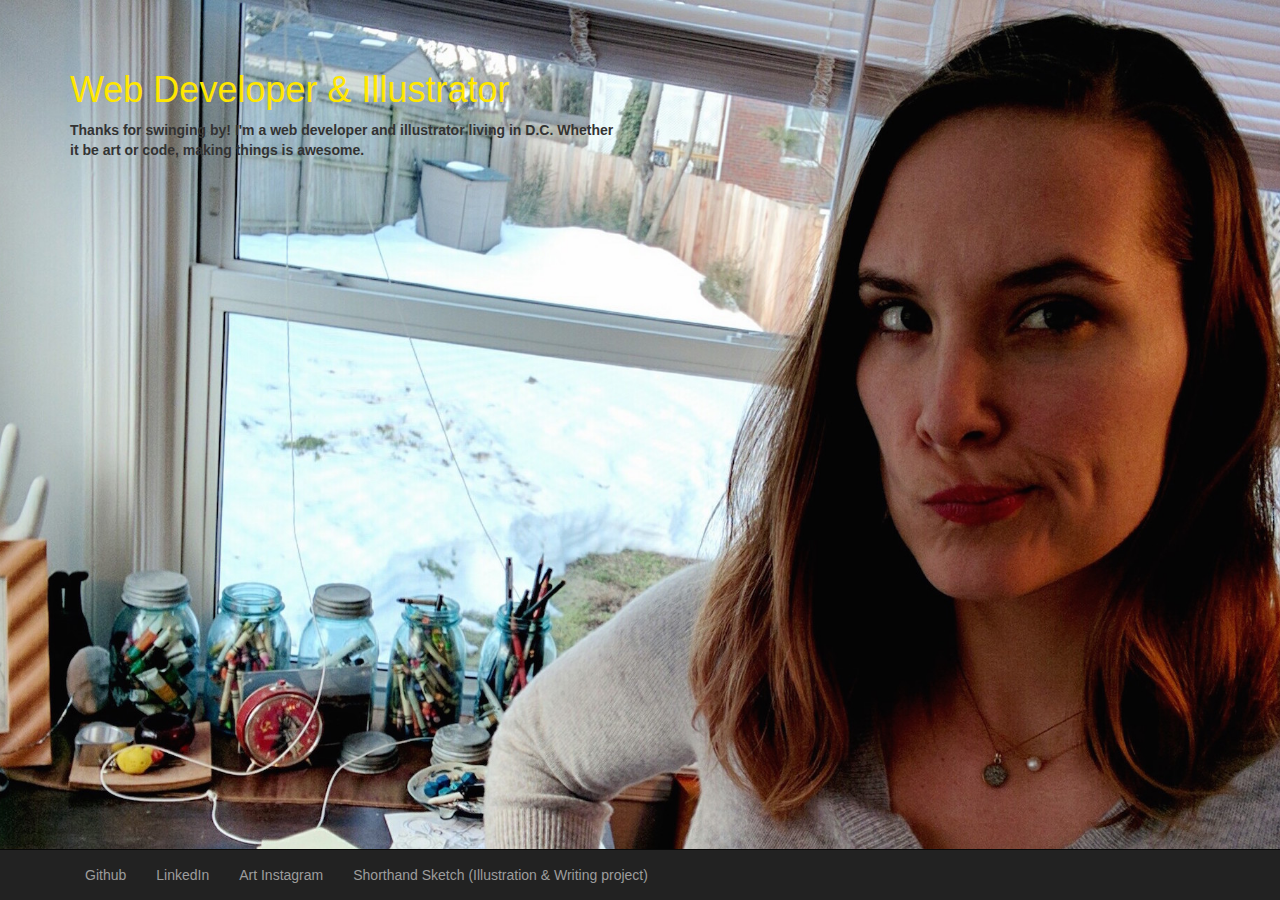
==== index.html @ 0d4d0761 "Initial commit for basic personal site" ====
<!DOCTYPE html>
<html class="full" lang="en">
<!-- Make sure the <html> tag is set to the .full CSS class. Change the background image in the full.css file. -->

<head>

    <meta charset="utf-8">
    <meta http-equiv="X-UA-Compatible" content="IE=edge">
    <meta name="viewport" content="width=device-width, initial-scale=1">
    <meta name="description" content="">
    <meta name="author" content="">

    <title>Lydia Koller</title>

    <!-- Bootstrap Core CSS -->
    <link href="css/bootstrap.min.css" rel="stylesheet">

    <!-- Custom CSS -->
    <link href="css/the-big-picture.css" rel="stylesheet">
    <link rel="apple-touch-icon" sizes="57x57" href="images/lkfavicon/apple-icon-57x57.png">
    <link rel="apple-touch-icon" sizes="60x60" href="images/lkfavicon/apple-icon-60x60.png">
    <link rel="apple-touch-icon" sizes="72x72" href="images/lkfavicon/apple-icon-72x72.png">
    <link rel="apple-touch-icon" sizes="76x76" href="images/lkfavicon/apple-icon-76x76.png">
    <link rel="apple-touch-icon" sizes="114x114" href="images/lkfavicon/apple-icon-114x114.png">
    <link rel="apple-touch-icon" sizes="120x120" href="images/lkfavicon/apple-icon-120x120.png">
    <link rel="apple-touch-icon" sizes="144x144" href="images/lkfavicon/apple-icon-144x144.png">
    <link rel="apple-touch-icon" sizes="152x152" href="images/lkfavicon/apple-icon-152x152.png">
    <link rel="apple-touch-icon" sizes="180x180" href="images/lkfavicon/apple-icon-180x180.png">
    <link rel="icon" type="image/png" sizes="192x192"  href="images/lkfavicon/android-icon-192x192.png">
    <link rel="icon" type="image/png" sizes="32x32" href="images/lkfavicon/favicon-32x32.png">
    <link rel="icon" type="image/png" sizes="96x96" href="images/lkfavicon/favicon-96x96.png">
    <link rel="icon" type="image/png" sizes="16x16" href="images/lkfavicon/favicon-16x16.png">
    <link rel="manifest" href="/manifest.json">
    <meta name="msapplication-TileColor" content="#ffffff">
    <meta name="msapplication-TileImage" content="/ms-icon-144x144.png">
    <meta name="theme-color" content="#ffffff">

    <!-- HTML5 Shim and Respond.js IE8 support of HTML5 elements and media queries -->
    <!-- WARNING: Respond.js doesn't work if you view the page via file:// -->
    <!--[if lt IE 9]>
        <script src="https://oss.maxcdn.com/libs/html5shiv/3.7.0/html5shiv.js"></script>
        <script src="https://oss.maxcdn.com/libs/respond.js/1.4.2/respond.min.js"></script>
    <![endif]-->

</head>

<body>
<div class='svg-container'>
<svg class='glasses' 
   xmlns="http://www.w3.org/2000/svg"
   version="1.1"
   id="svg2"
   viewBox="0 0 318.89745 141.73226">
    <defs>
        <style type="text/css"><![CDATA[
            .path {
              stroke-dasharray: 2000;
              stroke-dashoffset: 2000;
              animation: dash 5s linear alternate infinite;
            }

            @keyframes dash {
              from {
                stroke-dashoffset: 1800;
              }
              to {
                stroke-dashoffset: 0;
              }
            }
        ]]></style>
     </defs>
  <g transform="translate(0,-910.63)" id="layer1">
    <path class='path' id="path4163" d="m 65.714285,922.36221 c -11.83126,-1.97664 -22.19126,5.01395 -30.83941,12.20451 -6.64021,8.61603 -15.85119,15.99269 -19.19604,26.60498 -4.42907,12.50312 -4.09666,26.69897 0.74974,39.0476 5.80183,6.5953 8.53224,14.5925 14.38923,21.7206 8.81815,10.732 26.13928,12.9311 40.09952,15.3319 12.12028,2.3614 22.758,-3.9646 32.979645,-9.4031 9.39694,-5.7414 15.34389,-15.3338 22.39797,-23.5597 6.50386,-10.0876 4.55341,-25.10957 0.69994,-36.12469 -5.99714,-13.16924 -14.57834,-24.97436 -25.54013,-34.43916 -9.240865,-8.67185 -21.280315,-14.51337 -34.464925,-14.24008 -16.45422,0.34106 -26.85562,14.30838 -34.69039,26.59547 -7.36517,10.30095 -12.79294,22.27262 -12.25243,35.50757 0.42419,10.38665 -1.68826,21.20439 0.15842,31.38419 2.04737,8.7653 7.4104,16.5759 16.38777,19.7751 18.5966,6.627 40.48943,9.4179 57.82469,-1.6177 13.402515,-7.7029 22.319355,-20.8707 31.296395,-33.0732 7.08197,-10.12275 2.51685,-25.29158 11.4544,-32.51362 9.37314,-7.57403 24.01817,-7.95669 35.86036,-4.58583 6.24189,7.74107 11.9235,3.35488 10.86414,-5.84489 -0.52874,-10.53938 6.96863,-17.65842 15.0356,-22.92078 9.98559,-6.39323 21.84551,-9.82288 33.55818,-11.10259 11.49222,-1.25562 24.55427,-3.71636 34.50207,3.52646 7.085,11.08055 16.39312,20.79787 21.87325,32.71675 3.82524,8.31961 8.7607,16.75956 7.39631,26.4562 -1.28365,10.18867 -8.78476,17.5724 -12.24068,26.9173 -5.04463,9.5273 -12.84433,18.7379 -24.56071,19.0416 -12.56173,1.7093 -25.92023,3.9406 -38.16516,0.4866 -10.04876,-2.8345 -20.2814,-8.3166 -26.49468,-16.7075 -7.36431,-9.9454 -9.97709,-23.13315 -9.77995,-35.81394 -0.34345,-11.18024 -0.82612,-22.82001 5.86648,-32.48258 6.4261,-11.43966 19.81294,-15.73438 29.52468,-23.3558 11.55925,-4.03325 24.1796,-3.0981 36.25726,-2.93209 10.05565,1.21051 14.46978,11.91125 22.02485,17.50495 8.47956,5.0986 14.06313,13.61546 17.19177,22.52862 2.58596,7.36712 0.20463,15.64529 0.54613,23.417 1.25916,9.55706 -3.29138,18.34364 -7.85715,26.37844 -6.27705,11.0463 -12.08134,23.9673 -25.40242,28.0295 -9.66521,3.2616 -20.02867,4.5024 -30.18175,4.2008 -10.92738,-0.3247 -22.80077,0.568 -32.15779,-6.4416 -9.39177,-5.2664 -15.1497,-15.2352 -18.77913,-25.0074 -4.97839,-13.4043 -4.33461,-28.52386 -2.87711,-42.80023 2.47671,-10.95517 7.41476,-21.76525 15.29743,-29.82068 l 1.95792,-1.01755"
       style="fill:none;fill-rule:evenodd;stroke:#ec20b0;stroke-width:6;stroke-linecap:butt;stroke-linejoin:miter;stroke-miterlimit:4;stroke-opacity:1" />
  </g>
</svg>
</div>
<div class="svg-container">
    <svg class='mustache'
       xmlns="http://www.w3.org/2000/svg"
       xmlns:sodipodi="http://sodipodi.sourceforge.net/DTD/sodipodi-0.dtd"
       xmlns:inkscape="http://www.inkscape.org/namespaces/inkscape"
       viewBox="0 0 418 150"
       preserveAspectRatio="none"
       id="svg2"
       version="1.1"
       inkscape:version="0.91 r13725"
       sodipodi:docname="smooth-mustache.svg">
        <defs>
            <style type="text/css"><![CDATA[
                .path {
                  stroke-dasharray: 2000;
                  stroke-dashoffset: 2000;
                  animation: dash 5s linear alternate infinite;
                }

                @keyframes dash {
                  from {
                    stroke-dashoffset: 2000;
                  }
                  to {
                    stroke-dashoffset: 0;
                  }
                }
            ]]></style>
         </defs>

      <g
         inkscape:label="Layer 1"
         id="layer1"
         transform="translate(0,-882.28411)">

    <path class="path" style="fill:none;fill-rule:evenodd;stroke:#ffe700;stroke-width:6.5;stroke-linecap:butt;stroke-linejoin:miter;stroke-miterlimit:4;stroke-opacity:1" d="m 69.992793,970.75733 c -0.52612,7.98532 8.10312,8.57446 13.31355,8.24872 5.97089,-0.37328 12.57081,-5.4603 13.96057,-11.27918 1.82303,-7.633 -3.35149,-16.79352 -9.65043,-21.47427 -8.04429,-5.97772 -20.71968,-8.10023 -29.81395,-3.88859 -8.40632,3.89304 -12.94327,14.50373 -15.08386,23.34255 -1.19039,10.4264 2.64968,20.17895 9.09137,27.27412 6.68751,7.36592 17.10323,10.90752 27.27412,12.12182 10.7649,1.4729 23.060547,2.6352 33.420147,-2.3329 9.10136,-2.3677 14.15594,-6.13609 20.63232,-10.2677 9.35324,-5.96683 15.7089,-14.96695 26.0066,-20.77093 10.26355,-5.25874 22.86717,-13.66076 36.91372,-7.21311 3.85876,1.77125 8.73461,16.12844 12.32674,3.20901 1.08227,-6.73147 14.74372,-10.77937 23.13168,-10.10897 9.83604,0.78614 20.00145,5.22973 24.89791,16.01205 2.99056,8.26993 10.13572,13.75434 17.14704,18.31139 8.62542,5.60617 18.92997,8.96986 29.15146,10.13076 13.49351,1.5325 28.47404,1.9015 40.50216,-4.40309 12.08653,-6.33518 23.50089,-17.70942 26.79415,-30.95229 2.57361,-10.34903 -0.41311,-22.92856 -7.17021,-31.17886 -6.78684,-8.28661 -18.61842,-14.22871 -29.28304,-13.23123 -9.44706,0.8836 -21.87869,6.94893 -23.31646,16.32766 -1.72741,11.26805 9.26464,24.97325 20.85056,27.10774 10.51146,4.75063 18.54674,-10.02572 14.67549,-16.19791 -3.19087,-5.0874 -17.45391,-3.29487 -17.28553,5.07743 l 0.11294,0.98349 2.0203,3.03046"
        />
  </g>
</svg>
</div>

    <!-- Navigation -->
    <nav class="navbar navbar-inverse navbar-fixed-bottom" role="navigation">
        <div class="container">
            <!-- Brand and toggle get grouped for better mobile display -->
            <div class="navbar-header">
                <button type="button" class="navbar-toggle" data-toggle="collapse" data-target="#bs-example-navbar-collapse-1">
                    <span class="sr-only">Toggle navigation</span>
                    <span class="icon-bar"></span>
                    <span class="icon-bar"></span>
                    <span class="icon-bar"></span>
                </button>
            </div>
            <!-- Collect the nav links, forms, and other content for toggling -->
            <div class="collapse navbar-collapse" id="bs-example-navbar-collapse-1">
                <ul class="nav navbar-nav"style="color:#ff69b4">
                    <li>
                        <a href="https://www.github.com/lydiakoller" target="_blank">Github</a>
                    </li>
                    <li>
                        <a href="https://www.linkedin.com/in/lydiakoller" target="_blank">LinkedIn</a>
                    </li>
                    <li>
                        <a href="http://www.instagram.com/iforgotmyeverything/" target="_blank">Art Instagram</a>
                    </li>
                    <li>
                        <a href="http://www.shorthandsketch.com" target="_blank">Shorthand Sketch (Illustration & Writing project)</a>
                    </li>
                </ul>
            </div>
            <!-- /.navbar-collapse -->
        </div>
        <!-- /.container -->
    </nav>

    <!-- Page Content -->
    <div class="container">
        <div class="row">
            <div class="col-md-6 col-sm-12">
                <h1>Web Developer & Illustrator</h1>
                <p><strong>Thanks for swinging by! I'm a web developer and illustrator living in D.C. Whether it be art or code, making things is awesome.</strong></p>
            </div>
        </div>


        <!-- /.row -->
    <!-- /.container -->

    <!-- jQuery -->
    <script src="js/jquery.js"></script>

    <!-- Bootstrap Core JavaScript -->
    <script src="js/bootstrap.min.js"></script>

</body>

</html>
---- css/the-big-picture.css ----
/*!
 * Start Bootstrap - The Big Picture HTML Template (http://startbootstrap.com)
 * Code licensed under the Apache License v2.0.
 * For details, see http://www.apache.org/licenses/LICENSE-2.0.
 */

body {
	margin-top: 50px;
	margin-bottom: 50px;
	background: none;
}
h1{
    color: #ffe700;
}
@media (max-width: 600px){
    h1{
        margin-top: 126%;
    }
}

.full {
  background: url('./../images/background-me.png') no-repeat center center fixed; 
  -webkit-background-size: cover;
  -moz-background-size: cover;
  -o-background-size: cover;
  background-size: cover;
}
@media (max-width: 600px) {
  .full {
      background: url('./../images/smaller-background-me.jpg') no-repeat center center fixed; 
      background-size: 105%;
      margin-top: -10px;
  }
}
.glasses{
    display:inline-block;
    transform: scale(.55, .55)
               translate(168%, 32%);
}
@media (max-width: 600px) {
  .glasses {
        display:inline-block;
        transform: scale(1.3, 1.3)
                   translate(40%, 123%);
  }
}
.mustache{
    display:inline-block;
    transform: scale(.75, .75)
               translate(123%, 103%);
}
.svg-container{
    width: 50%;
    height: 0;
    position:relative;
}
svg {
    position: absolute;
    top: 0;
    left: 0;
}
@media (max-width: 600px) {
  .mustache {
      transform: scale(1.5, 1.5)
                 translate(34%, 227%);
  }
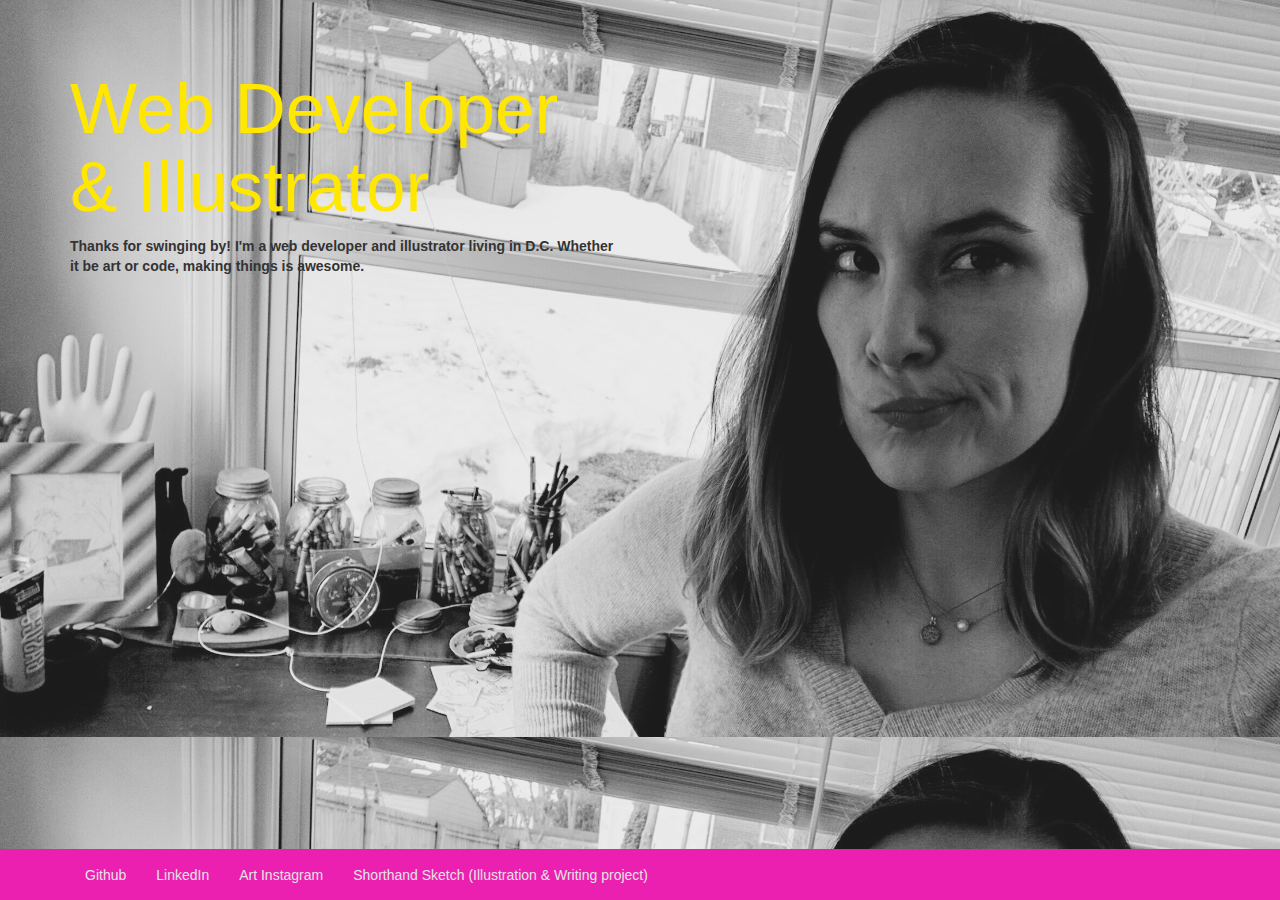
==== commit 0417d424: "Basic index page" ====
--- a/index.html
+++ b/index.html
@@ -1,6 +1,7 @@
 <!DOCTYPE html>
 <html class="full" lang="en">
 <!-- Make sure the <html> tag is set to the .full CSS class. Change the background image in the full.css file. -->
+<svg id='glasses'></svg>
 
 <head>
 
@@ -16,6 +17,8 @@
     <link href="css/bootstrap.min.css" rel="stylesheet">
 
     <!-- Custom CSS -->
+    <script src="snap.svg-min.js"></script>
+    <script src="application.js"></script>
     <link href="css/the-big-picture.css" rel="stylesheet">
     <link rel="apple-touch-icon" sizes="57x57" href="images/lkfavicon/apple-icon-57x57.png">
     <link rel="apple-touch-icon" sizes="60x60" href="images/lkfavicon/apple-icon-60x60.png">
@@ -45,47 +48,9 @@
 </head>
 
 <body>
-<div class='svg-container'>
-<svg class='glasses' 
-   xmlns="http://www.w3.org/2000/svg"
-   version="1.1"
-   id="svg2"
-   viewBox="0 0 318.89745 141.73226">
-    <defs>
-        <style type="text/css"><![CDATA[
-            .path {
-              stroke-dasharray: 2000;
-              stroke-dashoffset: 2000;
-              animation: dash 5s linear alternate infinite;
-            }
+<div class="svg-container">
 
-            @keyframes dash {
-              from {
-                stroke-dashoffset: 1800;
-              }
-              to {
-                stroke-dashoffset: 0;
-              }
-            }
-        ]]></style>
-     </defs>
-  <g transform="translate(0,-910.63)" id="layer1">
-    <path class='path' id="path4163" d="m 65.714285,922.36221 c -11.83126,-1.97664 -22.19126,5.01395 -30.83941,12.20451 -6.64021,8.61603 -15.85119,15.99269 -19.19604,26.60498 -4.42907,12.50312 -4.09666,26.69897 0.74974,39.0476 5.80183,6.5953 8.53224,14.5925 14.38923,21.7206 8.81815,10.732 26.13928,12.9311 40.09952,15.3319 12.12028,2.3614 22.758,-3.9646 32.979645,-9.4031 9.39694,-5.7414 15.34389,-15.3338 22.39797,-23.5597 6.50386,-10.0876 4.55341,-25.10957 0.69994,-36.12469 -5.99714,-13.16924 -14.57834,-24.97436 -25.54013,-34.43916 -9.240865,-8.67185 -21.280315,-14.51337 -34.464925,-14.24008 -16.45422,0.34106 -26.85562,14.30838 -34.69039,26.59547 -7.36517,10.30095 -12.79294,22.27262 -12.25243,35.50757 0.42419,10.38665 -1.68826,21.20439 0.15842,31.38419 2.04737,8.7653 7.4104,16.5759 16.38777,19.7751 18.5966,6.627 40.48943,9.4179 57.82469,-1.6177 13.402515,-7.7029 22.319355,-20.8707 31.296395,-33.0732 7.08197,-10.12275 2.51685,-25.29158 11.4544,-32.51362 9.37314,-7.57403 24.01817,-7.95669 35.86036,-4.58583 6.24189,7.74107 11.9235,3.35488 10.86414,-5.84489 -0.52874,-10.53938 6.96863,-17.65842 15.0356,-22.92078 9.98559,-6.39323 21.84551,-9.82288 33.55818,-11.10259 11.49222,-1.25562 24.55427,-3.71636 34.50207,3.52646 7.085,11.08055 16.39312,20.79787 21.87325,32.71675 3.82524,8.31961 8.7607,16.75956 7.39631,26.4562 -1.28365,10.18867 -8.78476,17.5724 -12.24068,26.9173 -5.04463,9.5273 -12.84433,18.7379 -24.56071,19.0416 -12.56173,1.7093 -25.92023,3.9406 -38.16516,0.4866 -10.04876,-2.8345 -20.2814,-8.3166 -26.49468,-16.7075 -7.36431,-9.9454 -9.97709,-23.13315 -9.77995,-35.81394 -0.34345,-11.18024 -0.82612,-22.82001 5.86648,-32.48258 6.4261,-11.43966 19.81294,-15.73438 29.52468,-23.3558 11.55925,-4.03325 24.1796,-3.0981 36.25726,-2.93209 10.05565,1.21051 14.46978,11.91125 22.02485,17.50495 8.47956,5.0986 14.06313,13.61546 17.19177,22.52862 2.58596,7.36712 0.20463,15.64529 0.54613,23.417 1.25916,9.55706 -3.29138,18.34364 -7.85715,26.37844 -6.27705,11.0463 -12.08134,23.9673 -25.40242,28.0295 -9.66521,3.2616 -20.02867,4.5024 -30.18175,4.2008 -10.92738,-0.3247 -22.80077,0.568 -32.15779,-6.4416 -9.39177,-5.2664 -15.1497,-15.2352 -18.77913,-25.0074 -4.97839,-13.4043 -4.33461,-28.52386 -2.87711,-42.80023 2.47671,-10.95517 7.41476,-21.76525 15.29743,-29.82068 l 1.95792,-1.01755"
-       style="fill:none;fill-rule:evenodd;stroke:#ec20b0;stroke-width:6;stroke-linecap:butt;stroke-linejoin:miter;stroke-miterlimit:4;stroke-opacity:1" />
-  </g>
-</svg>
-</div>
-<div class="svg-container">
     <svg class='mustache'
-       xmlns="http://www.w3.org/2000/svg"
-       xmlns:sodipodi="http://sodipodi.sourceforge.net/DTD/sodipodi-0.dtd"
-       xmlns:inkscape="http://www.inkscape.org/namespaces/inkscape"
-       viewBox="0 0 418 150"
-       preserveAspectRatio="none"
-       id="svg2"
-       version="1.1"
-       inkscape:version="0.91 r13725"
-       sodipodi:docname="smooth-mustache.svg">
         <defs>
             <style type="text/css"><![CDATA[
                 .path {
--- a/css/the-big-picture.css
+++ b/css/the-big-picture.css
@@ -11,6 +11,10 @@
 }
 h1{
     color: #ffe700;
+    font-size: 71px;
+}
+p{
+    color:#333
 }
 @media (max-width: 600px){
     h1{
@@ -19,7 +23,7 @@
 }
 
 .full {
-  background: url('./../images/background-me.png') no-repeat center center fixed; 
+  background: url('./../images/background-me.png'), no-repeat center center fixed;
   -webkit-background-size: cover;
   -moz-background-size: cover;
   -o-background-size: cover;
@@ -32,22 +36,10 @@
       margin-top: -10px;
   }
 }
-.glasses{
-    display:inline-block;
-    transform: scale(.55, .55)
-               translate(168%, 32%);
-}
-@media (max-width: 600px) {
-  .glasses {
-        display:inline-block;
-        transform: scale(1.3, 1.3)
-                   translate(40%, 123%);
-  }
-}
 .mustache{
     display:inline-block;
     transform: scale(.75, .75)
-               translate(123%, 103%);
+               translate(123%, 90%);
 }
 .svg-container{
     width: 50%;
@@ -64,3 +56,17 @@
       transform: scale(1.5, 1.5)
                  translate(34%, 227%);
   }
+.path {
+  stroke-dasharray: 2000;
+  stroke-dashoffset: 2000;
+  animation: dash 5s linear alternate infinite;
+}
+
+@keyframes dash {
+  from {
+    stroke-dashoffset: 1800;
+  }
+  to {
+    stroke-dashoffset: 0;
+  }
+}
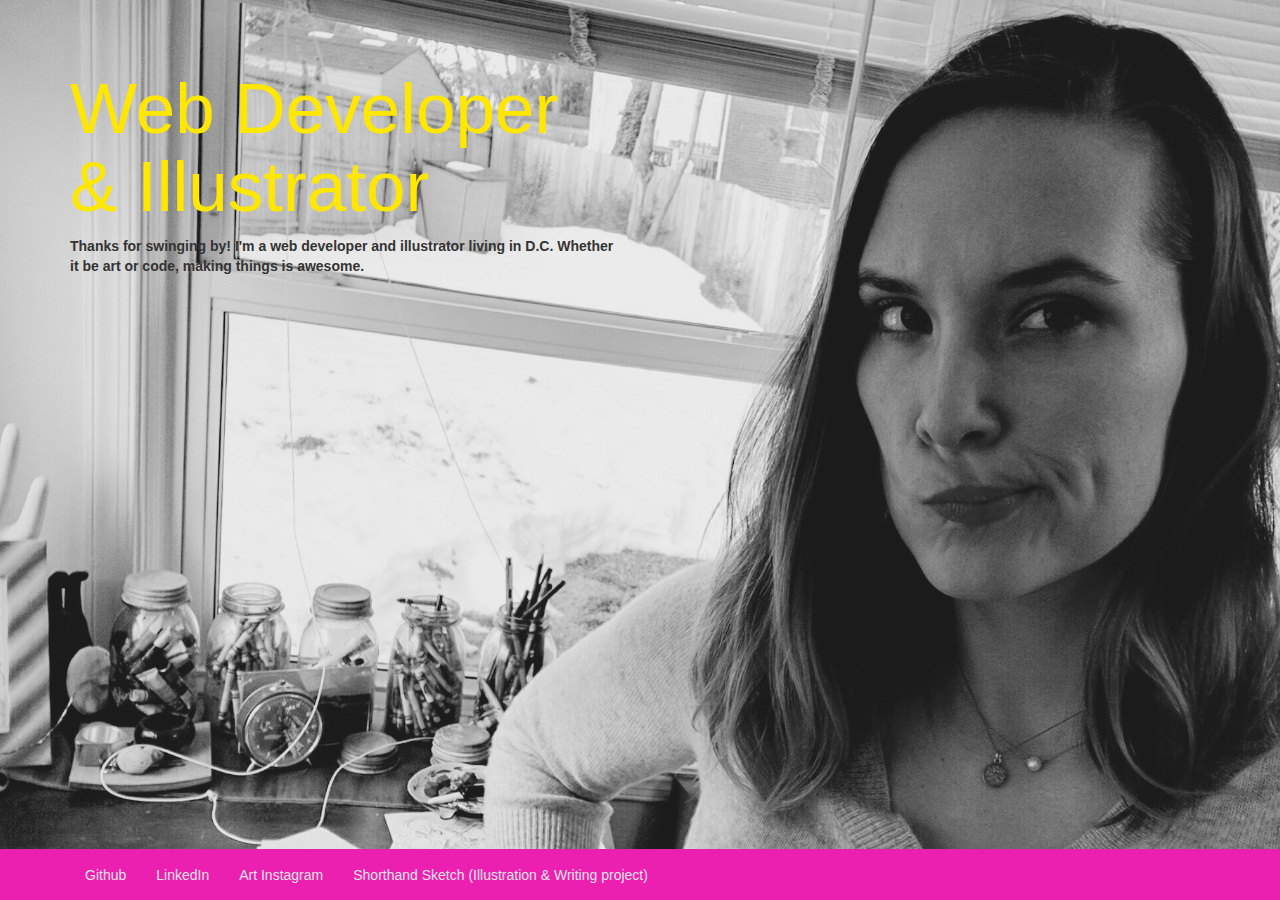
==== commit 5d5ca9b4: "Fix svg positioning" ====
--- a/index.html
+++ b/index.html
@@ -1,7 +1,6 @@
 <!DOCTYPE html>
 <html class="full" lang="en">
 <!-- Make sure the <html> tag is set to the .full CSS class. Change the background image in the full.css file. -->
-<svg id='glasses'></svg>
 
 <head>
 
@@ -17,8 +16,6 @@
     <link href="css/bootstrap.min.css" rel="stylesheet">
 
     <!-- Custom CSS -->
-    <script src="snap.svg-min.js"></script>
-    <script src="application.js"></script>
     <link href="css/the-big-picture.css" rel="stylesheet">
     <link rel="apple-touch-icon" sizes="57x57" href="images/lkfavicon/apple-icon-57x57.png">
     <link rel="apple-touch-icon" sizes="60x60" href="images/lkfavicon/apple-icon-60x60.png">
@@ -48,9 +45,47 @@
 </head>
 
 <body>
+<div class='svg-container'>
+<svg class='glasses' 
+   xmlns="http://www.w3.org/2000/svg"
+   version="1.1"
+   id="svg2"
+   viewBox="0 0 318.89745 141.73226">
+    <defs>
+        <style type="text/css"><![CDATA[
+            .path {
+              stroke-dasharray: 2000;
+              stroke-dashoffset: 2000;
+              animation: dash 5s linear alternate infinite;
+            }
+
+            @keyframes dash {
+              from {
+                stroke-dashoffset: 1800;
+              }
+              to {
+                stroke-dashoffset: 0;
+              }
+            }
+        ]]></style>
+     </defs>
+  <g transform="translate(0,-910.63)" id="layer1">
+    <path class='path' id="path4163" d="m 65.714285,922.36221 c -11.83126,-1.97664 -22.19126,5.01395 -30.83941,12.20451 -6.64021,8.61603 -15.85119,15.99269 -19.19604,26.60498 -4.42907,12.50312 -4.09666,26.69897 0.74974,39.0476 5.80183,6.5953 8.53224,14.5925 14.38923,21.7206 8.81815,10.732 26.13928,12.9311 40.09952,15.3319 12.12028,2.3614 22.758,-3.9646 32.979645,-9.4031 9.39694,-5.7414 15.34389,-15.3338 22.39797,-23.5597 6.50386,-10.0876 4.55341,-25.10957 0.69994,-36.12469 -5.99714,-13.16924 -14.57834,-24.97436 -25.54013,-34.43916 -9.240865,-8.67185 -21.280315,-14.51337 -34.464925,-14.24008 -16.45422,0.34106 -26.85562,14.30838 -34.69039,26.59547 -7.36517,10.30095 -12.79294,22.27262 -12.25243,35.50757 0.42419,10.38665 -1.68826,21.20439 0.15842,31.38419 2.04737,8.7653 7.4104,16.5759 16.38777,19.7751 18.5966,6.627 40.48943,9.4179 57.82469,-1.6177 13.402515,-7.7029 22.319355,-20.8707 31.296395,-33.0732 7.08197,-10.12275 2.51685,-25.29158 11.4544,-32.51362 9.37314,-7.57403 24.01817,-7.95669 35.86036,-4.58583 6.24189,7.74107 11.9235,3.35488 10.86414,-5.84489 -0.52874,-10.53938 6.96863,-17.65842 15.0356,-22.92078 9.98559,-6.39323 21.84551,-9.82288 33.55818,-11.10259 11.49222,-1.25562 24.55427,-3.71636 34.50207,3.52646 7.085,11.08055 16.39312,20.79787 21.87325,32.71675 3.82524,8.31961 8.7607,16.75956 7.39631,26.4562 -1.28365,10.18867 -8.78476,17.5724 -12.24068,26.9173 -5.04463,9.5273 -12.84433,18.7379 -24.56071,19.0416 -12.56173,1.7093 -25.92023,3.9406 -38.16516,0.4866 -10.04876,-2.8345 -20.2814,-8.3166 -26.49468,-16.7075 -7.36431,-9.9454 -9.97709,-23.13315 -9.77995,-35.81394 -0.34345,-11.18024 -0.82612,-22.82001 5.86648,-32.48258 6.4261,-11.43966 19.81294,-15.73438 29.52468,-23.3558 11.55925,-4.03325 24.1796,-3.0981 36.25726,-2.93209 10.05565,1.21051 14.46978,11.91125 22.02485,17.50495 8.47956,5.0986 14.06313,13.61546 17.19177,22.52862 2.58596,7.36712 0.20463,15.64529 0.54613,23.417 1.25916,9.55706 -3.29138,18.34364 -7.85715,26.37844 -6.27705,11.0463 -12.08134,23.9673 -25.40242,28.0295 -9.66521,3.2616 -20.02867,4.5024 -30.18175,4.2008 -10.92738,-0.3247 -22.80077,0.568 -32.15779,-6.4416 -9.39177,-5.2664 -15.1497,-15.2352 -18.77913,-25.0074 -4.97839,-13.4043 -4.33461,-28.52386 -2.87711,-42.80023 2.47671,-10.95517 7.41476,-21.76525 15.29743,-29.82068 l 1.95792,-1.01755"
+       style="fill:none;fill-rule:evenodd;stroke:#ec20b0;stroke-width:6;stroke-linecap:butt;stroke-linejoin:miter;stroke-miterlimit:4;stroke-opacity:1" />
+  </g>
+</svg>
+</div>
 <div class="svg-container">
-
     <svg class='mustache'
+       xmlns="http://www.w3.org/2000/svg"
+       xmlns:sodipodi="http://sodipodi.sourceforge.net/DTD/sodipodi-0.dtd"
+       xmlns:inkscape="http://www.inkscape.org/namespaces/inkscape"
+       viewBox="0 0 418 150"
+       preserveAspectRatio="none"
+       id="svg2"
+       version="1.1"
+       inkscape:version="0.91 r13725"
+       sodipodi:docname="smooth-mustache.svg">
         <defs>
             <style type="text/css"><![CDATA[
                 .path {
--- a/css/the-big-picture.css
+++ b/css/the-big-picture.css
@@ -23,7 +23,7 @@
 }
 
 .full {
-  background: url('./../images/background-me.png'), no-repeat center center fixed;
+  background: url('./../images/background-me.png') no-repeat center center fixed; 
   -webkit-background-size: cover;
   -moz-background-size: cover;
   -o-background-size: cover;
@@ -34,6 +34,18 @@
       background: url('./../images/smaller-background-me.jpg') no-repeat center center fixed; 
       background-size: 105%;
       margin-top: -10px;
+  }
+}
+.glasses{
+    display:inline-block;
+    transform: scale(.55, .55)
+               translate(168%, 21%);
+}
+@media (max-width: 600px) {
+  .glasses {
+        display:inline-block;
+        transform: scale(1.3, 1.3)
+                   translate(40%, 123%);
   }
 }
 .mustache{
@@ -56,17 +68,3 @@
       transform: scale(1.5, 1.5)
                  translate(34%, 227%);
   }
-.path {
-  stroke-dasharray: 2000;
-  stroke-dashoffset: 2000;
-  animation: dash 5s linear alternate infinite;
-}
-
-@keyframes dash {
-  from {
-    stroke-dashoffset: 1800;
-  }
-  to {
-    stroke-dashoffset: 0;
-  }
-}
